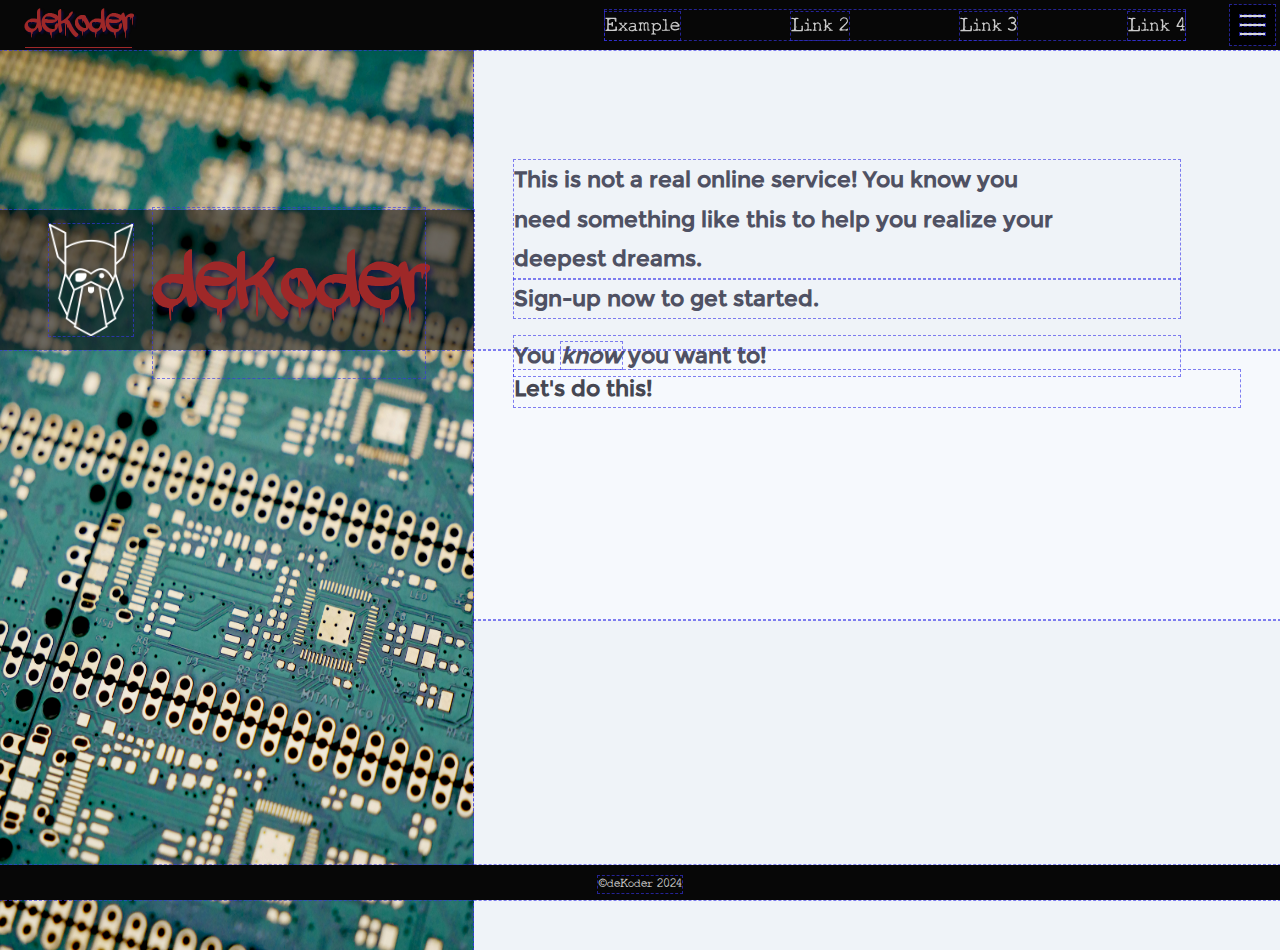
==== index.html @ fa412fe3 "Laid out and styled website basics" ====
<!-- 006-sign-up-form TOP Project -->
<!DOCTYPE html>
<html lang="en">

<head>
  <meta charset="UTF-8">
  <meta name="viewport" content="width=device-width, initial-scale=1.0">
  <link rel="stylesheet" href="/css/style.css">
  <!-- research more about location in html for external scripts + async/defer? -->
  <!-- defer loads script but prevents from running until html is parsed -->
  <script src="/js/javascript.js" defer></script>
  <title>deKoder | Sign-up</title>
</head>

<body>
  <header>
    <a href="/index.html" id="header-logo">deKoder</a>
    <div class="header-links">
      <a href="/html/example.html" id="link-1">Example</a>
      <a href="" id="link-2">Link 2</a>
      <a href="" id="link-3">Link 3</a>
      <a href="" id="link-4">Link 4</a>
    </div>
    <button type="button" class="burger-container" id="burger">
      <div class="burger-line"></div>
      <div class="burger-line"></div>
      <div class="burger-line"></div>
    </button>
  </header>
  

  <!-- links -->
  <!-- target blank opens in new tab - rel prevents new website from knowing where the referral came from -->
  <!-- <a href="https://xyz.com" target="_blank" rel="noopener noreferrer">Write text here</a> -->
  <!-- img -->
  <!-- <img src="../img/frog_soup.png"
      alt="A picture of an incredibly delicious frog soup" 
      width="350" 
      height="238"> -->
  <!-- <h1>HELLO WORLD</h1>
   -->

  <div class="view">
    <div id="main-flex-container">
      <div id="banner">
        <img src="/img/circuit_1.jpg" 
          alt="A picture of some beautiful ferns"
          id="ferns">
          <div id="banner-logo">
            <img src="/img/odin-lined.png" 
              alt="A picture of the Odin logo"
              id="odin-logo">
              <h1>deKoder</h1>
          </div>
      </div>

      <div id="main-info">
        <div id="main-info-top" class="main-info">
          <h2>This is not a real online service! You know you need something like this to help you realize your deepest dreams. 
          </h2>
          <h2>Sign-up now to get started.</h2>
          <br>
          <h2>You <em>know</em> you want to!</h2>
        </div>
        <div id="form-container">
          <h2>Let's do this!</h2>
        </div>
        <div id="main-info-bottom" class="main-info">

        </div>
      </div>
    </div>
    
  </div>

  <footer>
    <p>©deKoder 2024</p>
  </footer>
  
</body>

</html>
---- css/style.css ----
/* style.css template */
@import 'reset.css';

/* using the Google Fonts API violates the European GDPR */
/* better to store fonts locally on the website */
@font-face {
    font-family: adrip;
    src: url(/fonts/adrip1.woff2);
    font-weight: bold;
    font-display: swap;
}
@font-face {
    font-family: typo;
    src: url(/fonts/typo.woff2);
    font-display: swap;
}
@font-face {
    font-family: montserrat;
    src: url(/fonts/montserrat-regular.woff2);
    font-display: swap;
}

/* global - specificity = 0 */
* {
    /* temp outline to visualise box placement */
    outline: 1px dashed rgba(55, 52, 235, 0.623);
}

:root {
    --header-height: 5rem;
    --header-footer-bg-col: rgb(7, 7, 7);
    --text-color: rgb(204, 204, 204);
    --main-bg-col: rgb(19, 19, 19);
    --h1-col: rgb(158, 40, 40);
    
}

html {
    font-size: 10px;
}

body {
    /* call fonts as early as possible to improve performance */
    font-family: typo, Verdana, system-ui, sans-serif;
    /* font-size: calc(1rem + 1.5vw); */
    color: var(--text-color);
    background-color: #181818;
}

h1 {
    font-family: adrip, system-ui, sans-serif;
    font-size: clamp(7rem, (1rem + 10vw), 10rem);
    font-weight: 100;
    color: var(--h1-col);
    text-align: center;
    margin-bottom: -25px;
    text-shadow: 3px 3px 5px #100a5791;
}

h2 {
    font-family: montserrat, Verdana, sans-serif;
    font-size: 2.2rem;
    text-wrap: pretty;
}

a {
    text-decoration: none;
    color: inherit;
}


header {
    width: 100%;
    height: var(--header-height);
    position: sticky;
    top: 0;
    background-color: var(--header-footer-bg-col);
    display: flex;
    justify-content: space-between;
    align-items: center;
}
#header-logo {
    font-family: adrip, system-ui, sans-serif;
    font-size: clamp(3rem, (1rem + 3vw), 4rem);
    /* font-size: 4rem; */
    padding-left: 25px;
    padding-top: 5px;
    width: 50%;
    /* text-shadow: 5px 5px 5px blue; */
}
.header-links {
    /* font-size: 1.6rem; */
    font-size: clamp(1.2rem, (0.2rem + 2vw), 1.6rem);
    margin-right: 40px;
    width: calc(50% - 25px);
    display: flex;
    justify-content: space-between;
    align-items: center;
    padding-top: 2px;
}
#header-logo:focus,
.header-links >:focus,
#header-logo:hover,
.header-links >:hover {
    color: var(--h1-col);
    outline: none;
    text-shadow: 2px 2px 2px #100a5791;
    font-weight: bold;
    text-decoration: underline;
    text-underline-offset: 15px;
}
#header-logo:focus,
#header-logo:hover {
    text-decoration-thickness: 1px;
    margin-top: -3px;
}
.burger-container {
    /* display: none; */
    /* position: fixed; */
    width: 47px;
    height: 80%;
    top: 0;
    right: 0;
    padding: 10px;
    /* outline: 1px solid rgba(255, 255, 255, 0.39); */
    background-color: black;
    margin: 5px;
}
.burger-container:focus,
.burger-container:hover {
    color: var(--h1-col);
    outline: 1px solid var(--h1-col);
    box-shadow: 2px 2px 2px #100a5791;
    font-weight: bold;
    text-decoration: underline;
    text-underline-offset: 15px;
}
.burger-container:hover {
    cursor: pointer;
}
.burger-line {
    background-color: rgba(255, 255, 255, 0.842);
    width: 25px;
    height: 2px;
}
.burger-container :nth-child(2) {
    margin: 7px 0;
}
footer {
    width: 100vw;
    height: 3.5rem;
    background-color: var(--header-footer-bg-col);
    position: fixed;
    bottom: 0;
    display: flex;
    justify-content: center;
    align-items: center;
    padding-top: 3px;;
}

/* ========== BOX MODEL ========== //
//
// Margin      | e.g. margin: 10px 10px 10px 20px (top | right | bottom | left)  
// Border      | e.g. border: 2px dotted green
// Padding     | e.g. padding: 10px (shorthand)
// Content     | 
// box-shadow: 1px 1px 4px rgba(0, 0, 0, .5);
*/







.view {
    background-color: var(--main-bg-col);
    width: 100%;
    height: 900px;
}

.main-text p {
    /* wrap text after 66 characters to improve readability */
    width: clamp(45ch, 80vw, 75ch);
    margin: 0px auto;
    max-inline-size: clamp(45ch, 70ch, 75ch);
    padding: 5px 50px;
    font-size: clamp(1.2rem, 2vw, 1.6rem);
    text-indent: 3ch;
    /* letter-spacing: 0.0005rem; */
}

#example-img {
    width: 100%;
    height: auto;
}

#main-flex-container {
    width: 100%;
    height: 100%;
    display: flex;
    justify-content: center;
}
#banner {
    width: 37%;
    height: 100%;
}
#ferns {
    width: 100%;
    height: 100%;
}
#banner-logo {
    width: 37%;
    height: 140px;
    background-color: rgba(0, 0, 0, 0.548);
    position: absolute;
    top: 210px;
    display: flex;
    justify-content: center;
    align-items: center;
}
#odin-logo {
    height: 80%;
    width: auto;
    margin-right: 20px;
}

#main-info {
    width: 63%;
    height: 100%;
}
.main-info {
    width: 100%;
    background-color: #eff3f8;
    color: rgb(79, 81, 99);
}
#main-info-top {
    height: 300px;
    padding: 110px 100px 10px 40px;
    line-height: 1.8;
}

#form-container {
    width: 100%;
    height: 270px;
    background-color: #f6f9fd;
    color: rgb(70, 71, 82);
    padding: 20px 40px;
}

#main-info-bottom {
    width: 100%;
    height: 330px;
}
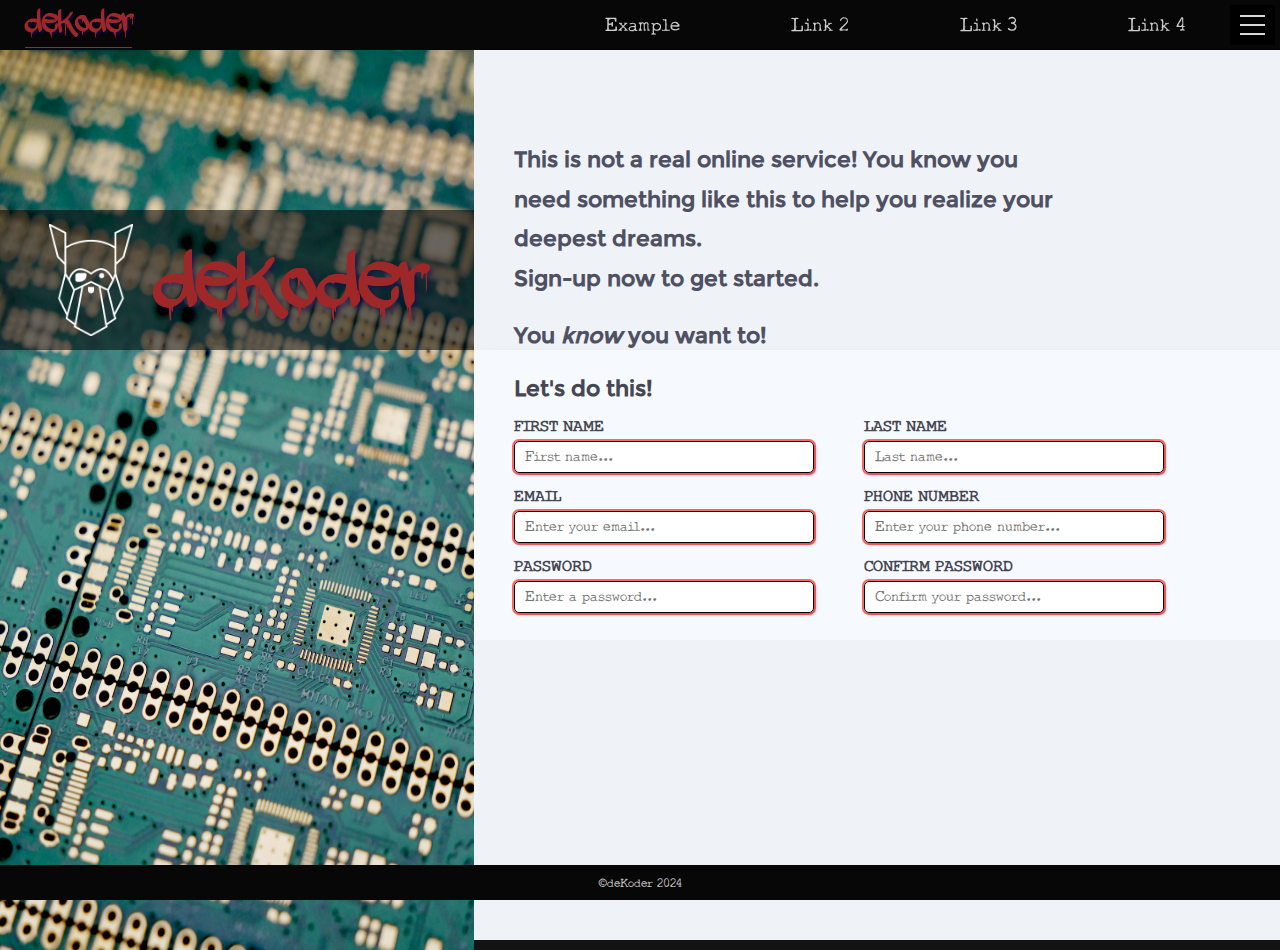
==== commit 4a2fa1dc: "Created HTML forms and started basic styling" ====
--- a/index.html
+++ b/index.html
@@ -64,6 +64,98 @@
         </div>
         <div id="form-container">
           <h2>Let's do this!</h2>
+          <form action="/index.html" method="post">
+
+            <div id="form-name" class="form-div">
+              <div class="form-line">
+                <div class="form-unit">
+                  <div class="label-div">
+                    <label for="first-name">FIRST NAME</label>
+                  </div>
+                  <div>
+                    <input type="text"
+                    name="first-name"
+                    id="first-name"
+                    placeholder="First name..."
+                    required>
+                  </div>
+                </div>
+                <div class="form-unit">
+                  <div class="label-div">
+                    <label for="last-name">LAST NAME</label>
+                  </div>
+                  <div>
+                    <input type="text"
+                    name="last-name"
+                    id="last-name"
+                    placeholder="Last name..."
+                    required>
+                  </div>
+                </div>
+              </div>
+            </div>
+
+            <div id="form-contact" class="form-div">
+              <div class="form-line">
+                <div class="form-unit">
+                  <div class="label-div">
+                    <label for="email">EMAIL</label>
+                  </div>
+                  <div>
+                    <input type="email"
+                    name="email"
+                    id="email"
+                    placeholder="Enter your email..."
+                    required>
+                  </div>
+                </div>
+                <div>
+                  <div class="label-div">
+                    <label for="phone">PHONE NUMBER</label>
+                  </div>
+                  <div class="form-unit">
+                    <input type="tel"
+                    name="phone"
+                    id="phone"
+                    placeholder="Enter your phone number..."
+                    required>
+                  </div>
+                </div>
+              </div>
+            </div>
+
+            <div id="form-password" class="form-div">
+              <div class="form-line">
+                <div class="form-unit">
+                  <div class="label-div">
+                    <label for="password-1">PASSWORD</label>
+                  </div>
+                  <div>
+                    <input type="password"
+                    name="password-1"
+                    id="password-1"
+                    placeholder="Enter a password..."
+                    required>
+                  </div>
+                </div>
+                <div class="form-unit">
+                  <div class="label-div">
+                    <label for="password-2">CONFIRM PASSWORD</label>
+                  </div>
+                  <div>
+                    <input type="password"
+                    name="password-2"
+                    id="password-2"
+                    placeholder="Confirm your password..."
+                    required>
+                  </div>
+                </div>
+              </div>
+            </div>
+            <!-- first name - last name
+                 email - phone number
+                 password - confirm password -->
+          </form>
         </div>
         <div id="main-info-bottom" class="main-info">
 
--- a/css/style.css
+++ b/css/style.css
@@ -23,7 +23,7 @@
 /* global - specificity = 0 */
 * {
     /* temp outline to visualise box placement */
-    outline: 1px dashed rgba(55, 52, 235, 0.623);
+    /* outline: 1px dashed rgba(55, 52, 235, 0.623); */
 }
 
 :root {
@@ -78,6 +78,7 @@
     display: flex;
     justify-content: space-between;
     align-items: center;
+    z-index: 1;
 }
 #header-logo {
     font-family: adrip, system-ui, sans-serif;
@@ -236,19 +237,62 @@
 }
 #main-info-top {
     height: 300px;
-    padding: 110px 100px 10px 40px;
+    padding: 90px 100px 10px 40px;
     line-height: 1.8;
 }
 
 #form-container {
     width: 100%;
-    height: 270px;
+    height: 290px;
     background-color: #f6f9fd;
     color: rgb(70, 71, 82);
     padding: 20px 40px;
-}
+    box-shadow: 10px 10px 10px rgb(167, 21, 21);
+    z-index: 2;
+}
+
+
+.form-line {
+    display: flex;
+    width: 100%;
+    height: 70px;
+    /* background-color: red; */
+    padding-top: 10px;
+}
+.form-unit {
+    width: 350px;
+    padding-right: 50px;
+}
+label {
+    font-size: 1.2rem;
+    font-weight: bold;
+    height: 20px;
+    width: 100%;
+    /* margin: 50px 0px; */
+}
+input {
+    font-size: 1.2rem;
+    padding: 15px 10px;
+    width: 100%;
+    height: 25px;
+    margin: 3px 0px;
+    border: 1px solid black;
+    border-radius: 5px;
+    box-shadow: 2px 2px 3px rgba(0, 0, 0, 0.24);
+}
+input:focus {
+    outline: 2px solid rgba(0, 0, 255, 0.589);
+}
+
+input:invalid {
+    color: var(--h1-col);
+    outline: 2px solid rgba(255, 0, 0, 0.589);
+}
+
+
+
 
 #main-info-bottom {
     width: 100%;
-    height: 330px;
+    height: 300px;
 }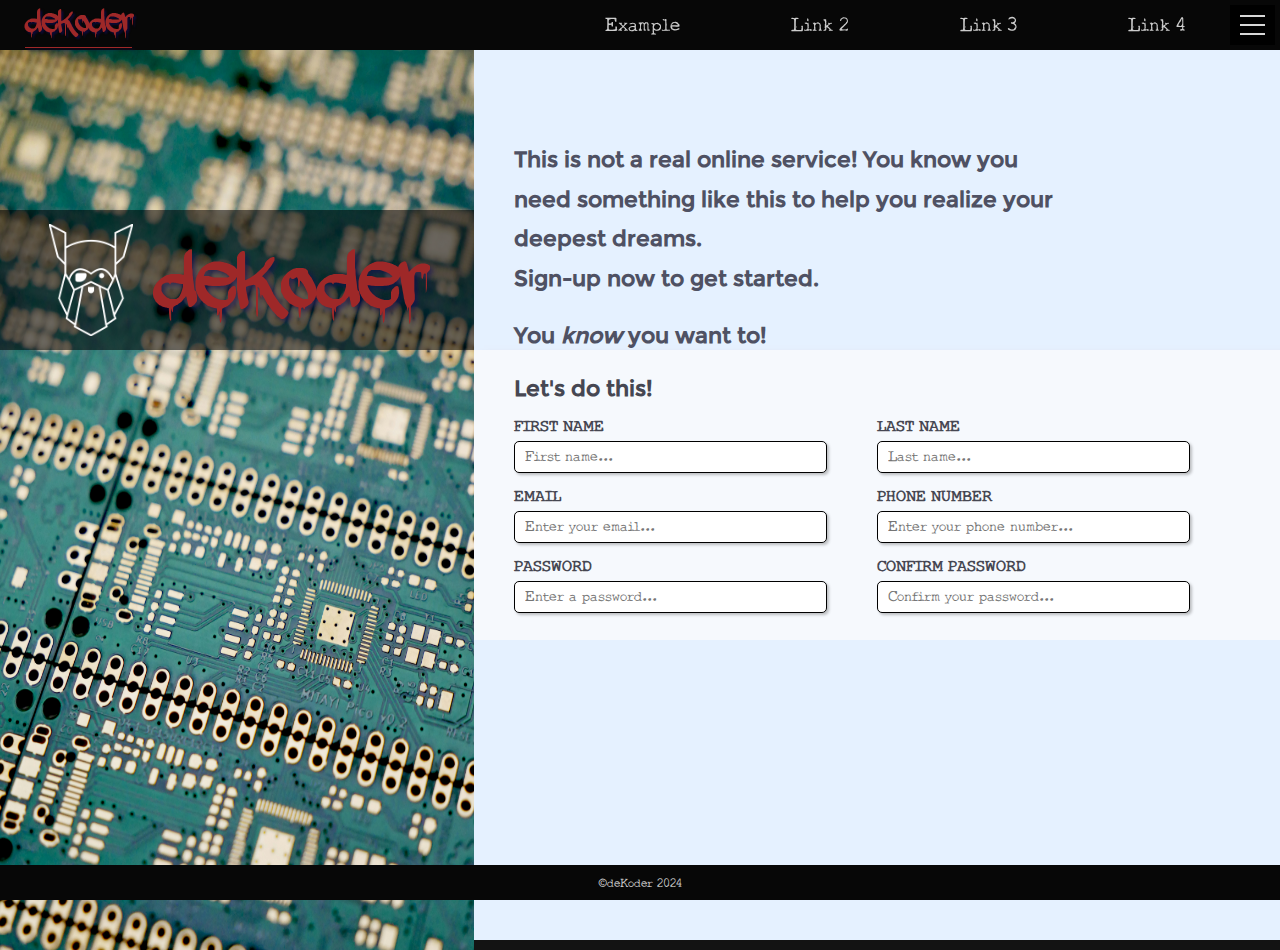
==== commit 9fd1ff4a: "Added regex for clientside form verification" ====
--- a/index.html
+++ b/index.html
@@ -64,7 +64,7 @@
         </div>
         <div id="form-container">
           <h2>Let's do this!</h2>
-          <form action="/index.html" method="post">
+          <form action="/index.html" method="post" id="sign-up-form">
 
             <div id="form-name" class="form-div">
               <div class="form-line">
@@ -72,24 +72,37 @@
                   <div class="label-div">
                     <label for="first-name">FIRST NAME</label>
                   </div>
-                  <div>
+                  <div class="input-div">
                     <input type="text"
                     name="first-name"
                     id="first-name"
+                    pattern="^[a-zA-Z\- ]+$"
                     placeholder="First name..."
                     required>
-                  </div>
+                    <img class="alert-icon"
+                      src="/img/alert-triangle.svg" 
+                      alt="Alert triangle"
+                      width="20px"
+                      height=20px>
+                  </div>
+
                 </div>
                 <div class="form-unit">
                   <div class="label-div">
                     <label for="last-name">LAST NAME</label>
                   </div>
-                  <div>
+                  <div class="input-div">
                     <input type="text"
                     name="last-name"
                     id="last-name"
+                    pattern="^\p{L}+$"
                     placeholder="Last name..."
                     required>
+                    <img class="alert-icon"
+                      src="/img/alert-triangle.svg" 
+                      alt="Alert triangle"
+                      width="20px"
+                      height=20px>
                   </div>
                 </div>
               </div>
@@ -101,24 +114,35 @@
                   <div class="label-div">
                     <label for="email">EMAIL</label>
                   </div>
-                  <div>
+                  <div class="input-div">
                     <input type="email"
                     name="email"
                     id="email"
                     placeholder="Enter your email..."
                     required>
-                  </div>
-                </div>
-                <div>
+                    <img class="alert-icon"
+                      src="/img/alert-triangle.svg" 
+                      alt="Alert triangle"
+                      width="20px"
+                      height=20px>
+                  </div>
+                </div>
+                <div class="form-unit">
                   <div class="label-div">
                     <label for="phone">PHONE NUMBER</label>
                   </div>
-                  <div class="form-unit">
+                  <div class="input-div">
                     <input type="tel"
                     name="phone"
                     id="phone"
+                    pattern="^[+]\d+|\d+"
                     placeholder="Enter your phone number..."
                     required>
+                    <img class="alert-icon"
+                      src="/img/alert-triangle.svg" 
+                      alt="Alert triangle"
+                      width="20px"
+                      height=20px>
                   </div>
                 </div>
               </div>
@@ -130,24 +154,38 @@
                   <div class="label-div">
                     <label for="password-1">PASSWORD</label>
                   </div>
-                  <div>
+                  <div class="input-div">
                     <input type="password"
                     name="password-1"
                     id="password-1"
+                    minlength="8"
+                    pattern="^(?=.*[a-z])(?=.*[A-Z])(?=.*\d).{8,60}$"
                     placeholder="Enter a password..."
                     required>
+                    <img class="alert-icon"
+                      src="/img/alert-triangle.svg" 
+                      alt="Alert triangle"
+                      width="20px"
+                      height=20px>
                   </div>
                 </div>
                 <div class="form-unit">
                   <div class="label-div">
                     <label for="password-2">CONFIRM PASSWORD</label>
                   </div>
-                  <div>
+                  <div class="input-div">
                     <input type="password"
                     name="password-2"
                     id="password-2"
+                    minlength="8"
+                    pattern="^(?=.*[a-z])(?=.*[A-Z])(?=.*\d).{8,60}$"
                     placeholder="Confirm your password..."
                     required>
+                    <img class="alert-icon"
+                      src="/img/alert-triangle.svg" 
+                      alt="Alert triangle"
+                      width="20px"
+                      height=20px>
                   </div>
                 </div>
               </div>
--- a/css/style.css
+++ b/css/style.css
@@ -232,7 +232,7 @@
 }
 .main-info {
     width: 100%;
-    background-color: #eff3f8;
+    background-color: #e5f1ff;
     color: rgb(79, 81, 99);
 }
 #main-info-top {
@@ -260,7 +260,7 @@
     padding-top: 10px;
 }
 .form-unit {
-    width: 350px;
+    width: 370px;
     padding-right: 50px;
 }
 label {
@@ -280,8 +280,13 @@
     border-radius: 5px;
     box-shadow: 2px 2px 3px rgba(0, 0, 0, 0.24);
 }
-input:focus {
-    outline: 2px solid rgba(0, 0, 255, 0.589);
+.input-div {
+    display: flex;
+    align-items: center;
+}
+.alert-icon {
+    display: none;
+    margin-left: -25px;
 }
 
 input:invalid {
@@ -289,10 +294,24 @@
     outline: 2px solid rgba(255, 0, 0, 0.589);
 }
 
+input:valid {
+    outline: 2px solid rgba(0, 255, 242, 0.712);
+}
+input:placeholder-shown {
+    outline: none;
+}
+input:focus {
+    outline: 2px solid rgba(0, 0, 255, 0.589);
+}
+
 
 
 
 #main-info-bottom {
     width: 100%;
     height: 300px;
+}
+
+.xxx {
+    background-color: red;
 }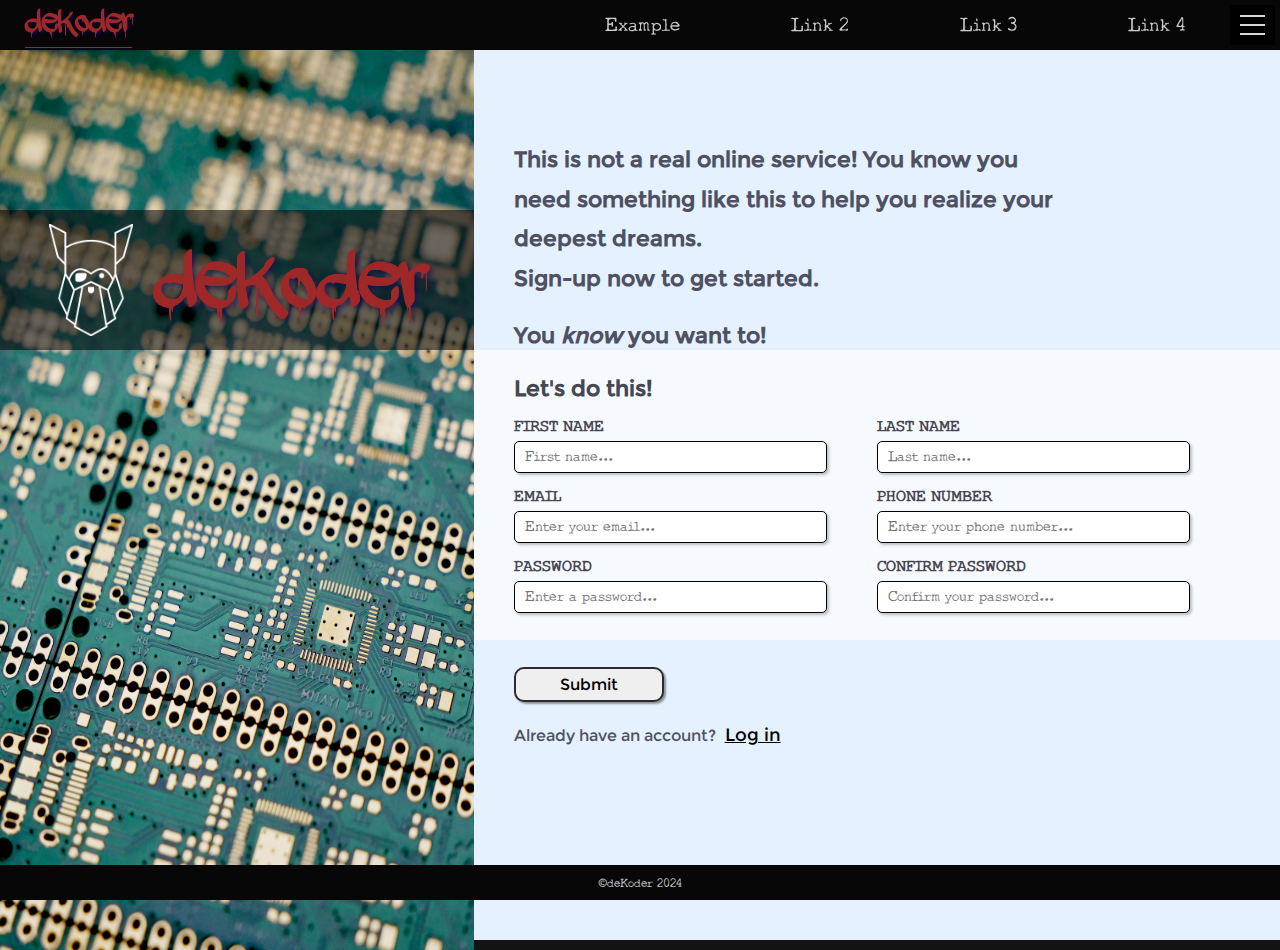
==== commit 35205175: "Added submit and login buttons. Finished styling" ====
--- a/index.html
+++ b/index.html
@@ -190,13 +190,15 @@
                 </div>
               </div>
             </div>
-            <!-- first name - last name
-                 email - phone number
-                 password - confirm password -->
+
+            <div>
+              <button type="submit" id="submit-btn">Submit</button>
+            </div>
+
           </form>
         </div>
         <div id="main-info-bottom" class="main-info">
-
+          <p class="login">Already have an account? <a href="/index.html">Log in</a></p>
         </div>
       </div>
     </div>
--- a/css/style.css
+++ b/css/style.css
@@ -295,7 +295,8 @@
 }
 
 input:valid {
-    outline: 2px solid rgba(0, 255, 242, 0.712);
+    outline: 2px solid rgb(0, 139, 133);
+    box-shadow: -3px -3px 3px rgba(0, 0, 0, 0.24);
 }
 input:placeholder-shown {
     outline: none;
@@ -304,12 +305,43 @@
     outline: 2px solid rgba(0, 0, 255, 0.589);
 }
 
-
+#submit-btn {
+    margin-top: 50px;
+    width: 150px;
+    height: 35px;
+    border: 2px solid rgb(44, 44, 44);
+    border-radius: 10px;
+    font-size: 1.6rem;
+    font-family: montserrat;
+    box-shadow: 2px 2px 2px rgba(0, 0, 0, 0.39);
+}
+
+#submit-btn:hover {
+    cursor: pointer;
+    box-shadow: 4px 4px 4px rgba(0, 0, 0, 0.623);
+    outline: 2px solid rgba(0, 0, 255, 0.384);
+}
 
 
 #main-info-bottom {
     width: 100%;
     height: 300px;
+}
+.login {
+    font-family: montserrat;
+    font-size: 1.6rem;
+    padding: 80px 40px;
+}
+
+.login a {
+    color: black;
+    font-size: 1.8rem;
+    text-decoration: underline;
+    margin-left: 5px;
+}
+
+.login a:hover {
+    color: rgba(0, 0, 255, 0.74);
 }
 
 .xxx {
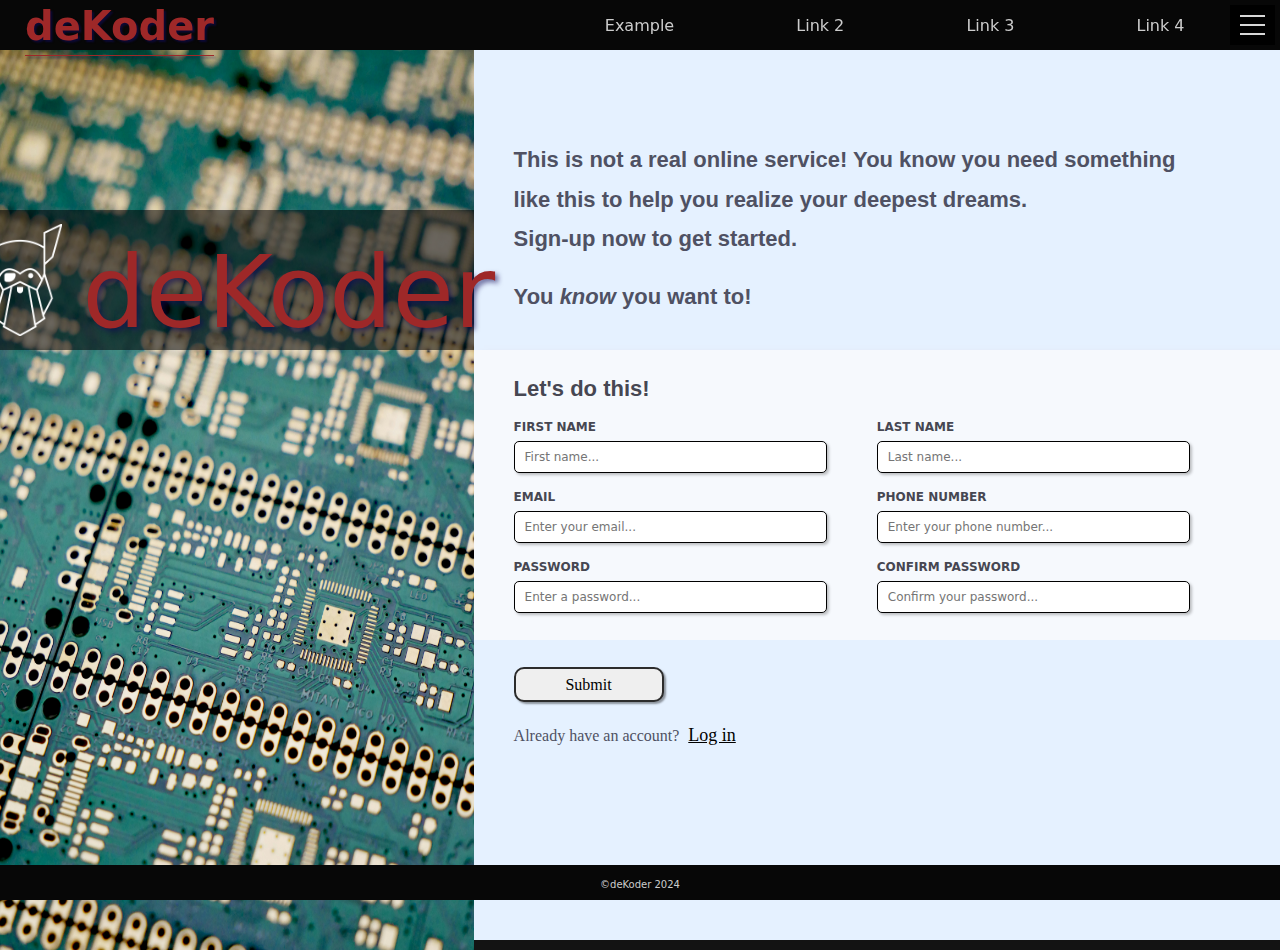
==== commit 704e10da: "Fix sources?" ====
--- a/index.html
+++ b/index.html
@@ -5,10 +5,10 @@
 <head>
   <meta charset="UTF-8">
   <meta name="viewport" content="width=device-width, initial-scale=1.0">
-  <link rel="stylesheet" href="/css/style.css">
+  <link rel="stylesheet" href="./css/style.css">
   <!-- research more about location in html for external scripts + async/defer? -->
   <!-- defer loads script but prevents from running until html is parsed -->
-  <script src="/js/javascript.js" defer></script>
+  <script src="./js/javascript.js" defer></script>
   <title>deKoder | Sign-up</title>
 </head>
 
@@ -43,11 +43,11 @@
   <div class="view">
     <div id="main-flex-container">
       <div id="banner">
-        <img src="/img/circuit_1.jpg" 
+        <img src="./img/circuit_1.jpg" 
           alt="A picture of some beautiful ferns"
           id="ferns">
           <div id="banner-logo">
-            <img src="/img/odin-lined.png" 
+            <img src="./img/odin-lined.png" 
               alt="A picture of the Odin logo"
               id="odin-logo">
               <h1>deKoder</h1>
--- a/css/style.css
+++ b/css/style.css
@@ -5,18 +5,18 @@
 /* better to store fonts locally on the website */
 @font-face {
     font-family: adrip;
-    src: url(/fonts/adrip1.woff2);
+    src: url(./fonts/adrip1.woff2);
     font-weight: bold;
     font-display: swap;
 }
 @font-face {
     font-family: typo;
-    src: url(/fonts/typo.woff2);
+    src: url(./fonts/typo.woff2);
     font-display: swap;
 }
 @font-face {
     font-family: montserrat;
-    src: url(/fonts/montserrat-regular.woff2);
+    src: url(./fonts/montserrat-regular.woff2);
     font-display: swap;
 }
 
